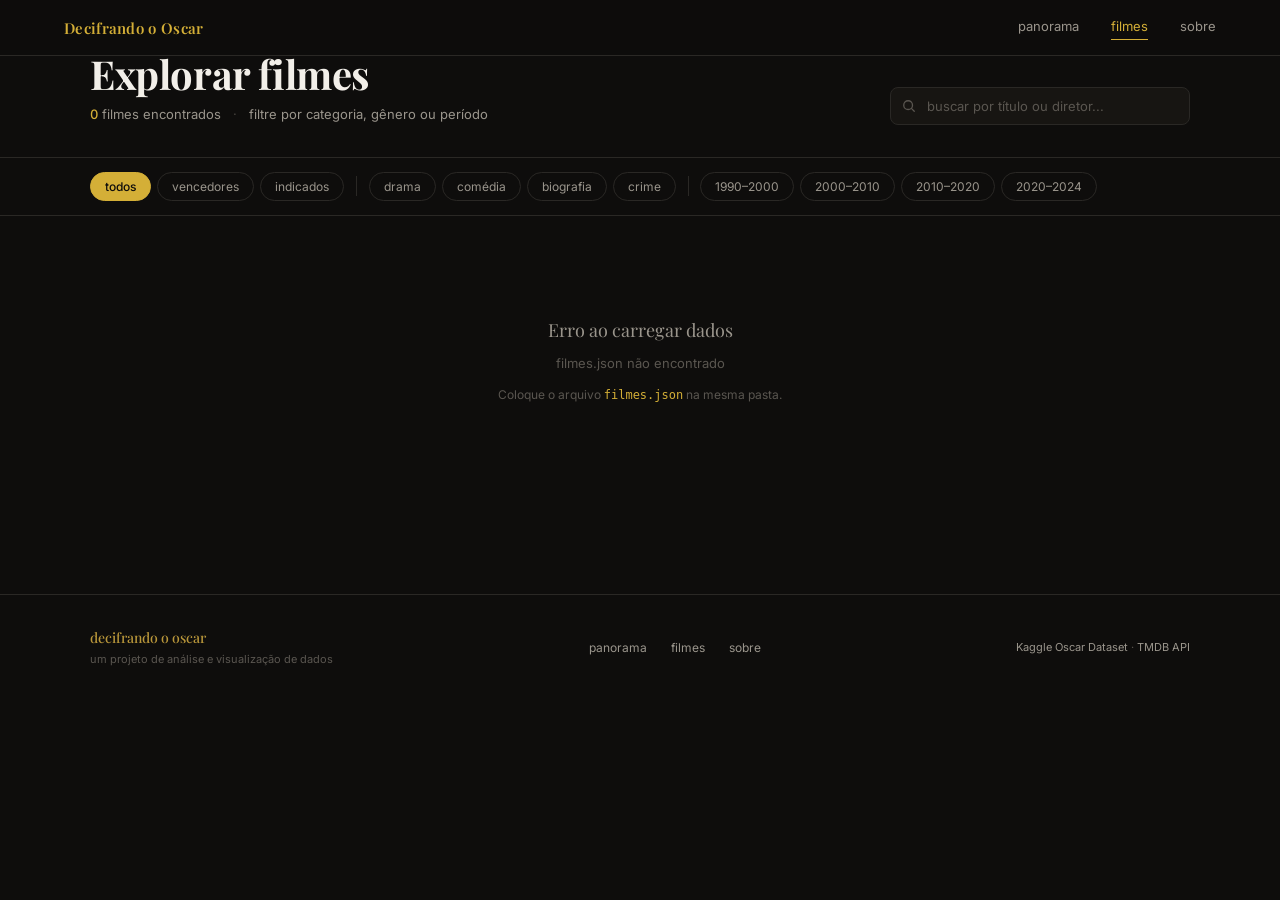
==== filmes.html @ a8ecb02d "Add pages" ====
<!DOCTYPE html>
<html lang="pt-BR">
<head>
  <meta charset="UTF-8" />
  <meta name="viewport" content="width=device-width, initial-scale=1.0" />
  <title>Filmes — Decifrando o Oscar</title>
  <meta name="description" content="Catálogo de filmes indicados e vencedores do Oscar, com pôster, orçamento e bilheteria." />
  <link rel="preconnect" href="https://fonts.googleapis.com" />
  <link rel="preconnect" href="https://fonts.gstatic.com" crossorigin />
  <link href="https://fonts.googleapis.com/css2?family=Playfair+Display:ital,wght@0,500;0,600;0,700;1,500&family=Inter:wght@400;500&display=swap" rel="stylesheet" />
  <link rel="stylesheet" href="css/main.css" />
  <link rel="stylesheet" href="css/filmes.css" />
</head>
<body>

  <header class="nav" role="banner">
    <a href="index.html" class="nav__logo" aria-label="Decifrando o Oscar — início">Decifrando o Oscar</a>
    <button class="nav__toggle" aria-label="Abrir menu" aria-expanded="false" aria-controls="nav-links">
      <span></span><span></span><span></span>
    </button>
    <nav id="nav-links" class="nav__links" role="navigation" aria-label="Menu principal">
      <a href="panorama.html">panorama</a>
      <a href="filmes.html" aria-current="page">filmes</a>
      <a href="sobre.html">sobre</a>
    </nav>
  </header>

  <main>

    <section class="page-header">
      <div class="page-header__inner">
        <div>
          <h1 class="page-header__title">Explorar filmes</h1>
          <p class="page-header__sub">
            <span id="films-count">0</span> filmes encontrados
            <span class="sep" aria-hidden="true">·</span>
            filtre por categoria, gênero ou período
          </p>
        </div>
        <div class="search-wrap">
          <svg class="search-wrap__icon" width="14" height="14" viewBox="0 0 16 16" fill="none" aria-hidden="true">
            <circle cx="7" cy="7" r="5" stroke="currentColor" stroke-width="1.5"/>
            <path d="M11 11l3 3" stroke="currentColor" stroke-width="1.5" stroke-linecap="round"/>
          </svg>
          <input id="search-input" class="search-wrap__input" type="search"
            placeholder="buscar por título ou diretor..." aria-label="Buscar filmes" autocomplete="off" />
        </div>
      </div>
    </section>

    <section class="filters-bar" aria-label="Filtros de filmes">
      <div class="filters-bar__inner">
        <div class="filter-group" role="group" aria-label="Resultado">
          <button class="filter-pill filter-pill--active" data-group="resultado" data-value="todos">todos</button>
          <button class="filter-pill" data-group="resultado" data-value="vencedores">vencedores</button>
          <button class="filter-pill" data-group="resultado" data-value="indicados">indicados</button>
        </div>
        <div class="filters-sep" aria-hidden="true"></div>
        <div class="filter-group" role="group" aria-label="Gênero">
          <button class="filter-pill" data-group="genero" data-value="Drama">drama</button>
          <button class="filter-pill" data-group="genero" data-value="Comédia">comédia</button>
          <button class="filter-pill" data-group="genero" data-value="Biografia">biografia</button>
          <button class="filter-pill" data-group="genero" data-value="Crime">crime</button>
        </div>
        <div class="filters-sep" aria-hidden="true"></div>
        <div class="filter-group" role="group" aria-label="Período">
          <button class="filter-pill" data-group="periodo" data-value="1990-2000">1990–2000</button>
          <button class="filter-pill" data-group="periodo" data-value="2000-2010">2000–2010</button>
          <button class="filter-pill" data-group="periodo" data-value="2010-2020">2010–2020</button>
          <button class="filter-pill" data-group="periodo" data-value="2020-2024">2020–2024</button>
        </div>
        <button id="clear-filters" class="clear-btn" hidden>✕ limpar</button>
      </div>
    </section>

    <section class="catalog">
      <div class="catalog__inner">
        <div id="films-grid" class="films-grid" role="list"></div>
        <div id="empty-state" class="empty-state" hidden>
          <svg width="48" height="48" viewBox="0 0 24 24" fill="none" stroke="currentColor" stroke-width="0.75">
            <circle cx="11" cy="11" r="8"/><path d="M21 21l-4.35-4.35"/><path d="M8 11h6" stroke-linecap="round"/>
          </svg>
          <p class="empty-state__title">Nenhum filme encontrado</p>
          <p class="empty-state__sub">Tente ajustar os filtros ou a busca</p>
        </div>
      </div>
    </section>

    <nav id="pagination" class="pagination" aria-label="Paginação de filmes"></nav>

  </main>

  <footer class="footer" role="contentinfo">
    <div class="footer__inner">
      <div>
        <p class="footer__brand">decifrando o oscar</p>
        <p class="footer__tagline">um projeto de análise e visualização de dados</p>
      </div>
      <nav class="footer__nav" aria-label="Links do rodapé">
        <a href="panorama.html">panorama</a>
        <a href="filmes.html">filmes</a>
        <a href="sobre.html">sobre</a>
      </nav>
      <p class="footer__credit">
        <a href="https://www.kaggle.com" target="_blank" rel="noopener">Kaggle Oscar Dataset</a>
        ·
        <a href="https://www.themoviedb.org" target="_blank" rel="noopener">TMDB API</a>
      </p>
    </div>
  </footer>

  <script src="js/tema-oscar.js"></script>
  <script src="js/filmes.js"></script>
</body>
</html>
---- css/main.css ----
/* ════════════════════════════════════════════════════════════
   main.css — Decifrando o Oscar
   Paleta: grafite · dourado · vermelho escuro · areia
   Tipografia: Playfair Display (títulos) + Inter (corpo/UI)
   ════════════════════════════════════════════════════════════ */

*, *::before, *::after { box-sizing: border-box; margin: 0; padding: 0; }

:root {
  --c-bg:         #0E0D0C;
  --c-surface:    #171512;
  --c-surface-2:  #1E1C19;
  --c-border:     #2A2825;
  --c-border-2:   #3A3530;

  --c-gold:       #D4AF37;
  --c-gold-dim:   #B8963A;
  --c-gold-bg:    #2A1E10;

  --c-text:       #F2EFE9;
  --c-text-2:     #D8D4CC;
  --c-text-muted: #9A958C;
  --c-text-faint: #5A5650;

  --f-display: 'Playfair Display', Georgia, serif;
  --f-body:    'Inter', system-ui, sans-serif;

  --nav-h:  56px;
  --max-w:  1100px;
  --pad-x:  clamp(20px, 5vw, 64px);
  --ease:   cubic-bezier(0.22, 1, 0.36, 1);
}

html { scroll-behavior: smooth; }

body {
  background: var(--c-bg);
  color:       var(--c-text-2);
  font-family: var(--f-body);
  font-size:   15px;
  line-height: 1.6;
  -webkit-font-smoothing: antialiased;
}

img { display: block; max-width: 100%; }
a   { color: inherit; text-decoration: none; }

/* ── NAVEGAÇÃO ─────────────────────────────────────────────── */
.nav {
  position: fixed;
  inset: 0 0 auto 0;
  z-index: 100;
  height: var(--nav-h);
  display: flex;
  align-items: center;
  justify-content: space-between;
  padding: 0 var(--pad-x);
  background: rgba(14,13,12,0.88);
  backdrop-filter: blur(14px);
  -webkit-backdrop-filter: blur(14px);
  border-bottom: 0.5px solid var(--c-border);
}

.nav__logo {
  font-family: var(--f-display);
  font-weight: 600;
  font-size:   15px;
  color:       var(--c-gold);
  letter-spacing: 0.02em;
  transition:  opacity 0.2s;
}
.nav__logo:hover { opacity: 0.75; }

.nav__links { display: flex; gap: 32px; }
.nav__links a {
  font-size: 13px;
  color: var(--c-text-muted);
  position: relative;
  padding-bottom: 3px;
  transition: color 0.2s;
}
.nav__links a::after {
  content: '';
  position: absolute;
  inset: auto 0 -1px 0;
  height: 1px;
  background: var(--c-gold);
  transform: scaleX(0);
  transform-origin: left;
  transition: transform 0.25s var(--ease);
}
.nav__links a:hover,
.nav__links a[aria-current="page"] { color: var(--c-gold); }
.nav__links a:hover::after,
.nav__links a[aria-current="page"]::after { transform: scaleX(1); }

.nav__toggle {
  display: none;
  flex-direction: column;
  gap: 5px;
  background: none;
  border: none;
  cursor: pointer;
  padding: 6px;
}
.nav__toggle span {
  display: block;
  width: 22px; height: 1.5px;
  background: var(--c-text-muted);
  transition: transform 0.25s, opacity 0.2s;
}

/* ── BOTÕES ────────────────────────────────────────────────── */
.btn {
  display: inline-flex;
  align-items: center;
  font-family: var(--f-body);
  font-size:   13px;
  font-weight: 500;
  border-radius: 6px;
  padding: 11px 24px;
  cursor: pointer;
  border: none;
  transition: opacity 0.2s, transform 0.15s, border-color 0.2s, color 0.2s;
}
.btn:active { transform: scale(0.97); }

.btn--primary { background: var(--c-gold); color: #0E0D0C; }
.btn--primary:hover { opacity: 0.85; }

.btn--ghost {
  background: transparent;
  color: var(--c-text-2);
  border: 0.5px solid var(--c-border-2);
}
.btn--ghost:hover { border-color: var(--c-gold); color: var(--c-gold); }

/* ── HERO ──────────────────────────────────────────────────── */
.hero {
  position: relative;
  min-height: 100vh;
  display: flex;
  flex-direction: column;
  align-items: center;
  justify-content: center;
  text-align: center;
  padding: calc(var(--nav-h) + 64px) var(--pad-x) 90px;
  overflow: hidden;
}

/* grade de pontos ao fundo */
.hero__bg {
  position: absolute;
  inset: 0;
  background-image:
    radial-gradient(circle at 50% 30%, rgba(212,175,55,0.06) 0%, transparent 55%),
    radial-gradient(var(--c-border) 1px, transparent 1px);
  background-size: 100% 100%, 36px 36px;
  pointer-events: none;
}

.hero__content {
  position: relative;
  z-index: 1;
  max-width: 660px;
}

.hero__eyebrow {
  font-size: 11px;
  letter-spacing: 0.09em;
  text-transform: uppercase;
  color: var(--c-gold-dim);
  margin-bottom: 18px;
}

.hero__title {
  font-family: var(--f-display);
  font-weight: 700;
  font-size:   clamp(44px, 9vw, 80px);
  line-height: 1.06;
  color:       var(--c-text);
  margin-bottom: 24px;
  letter-spacing: -0.01em;
}
.hero__title em {
  font-style: italic;
  font-weight: 500;
  color: var(--c-gold);
}

.hero__sub {
  font-size: clamp(14px, 1.8vw, 16px);
  color: var(--c-text-muted);
  max-width: 500px;
  margin: 0 auto 44px;
  line-height: 1.75;
}

/* bloco de estatísticas */
.hero__stats {
  display: flex;
  align-items: stretch;
  justify-content: center;
  margin-bottom: 40px;
  border: 0.5px solid var(--c-border);
  border-radius: 10px;
  overflow: hidden;
  background: var(--c-surface);
}
.hero__stat { flex: 1; padding: 16px 18px; text-align: center; }
.hero__stat-num {
  display: block;
  font-family: var(--f-display);
  font-weight: 600;
  font-size: 26px;
  color: var(--c-gold);
  line-height: 1;
  margin-bottom: 5px;
}
.hero__stat-label {
  display: block;
  font-size: 11px;
  color: var(--c-text-muted);
  letter-spacing: 0.02em;
}
.hero__stat-divider {
  width: 0.5px;
  background: var(--c-border);
  flex-shrink: 0;
}

.hero__ctas { display: flex; gap: 12px; justify-content: center; flex-wrap: wrap; }

/* seta de scroll */
.hero__scroll {
  position: absolute;
  bottom: 28px; left: 50%;
  transform: translateX(-50%);
  display: flex;
  flex-direction: column;
  align-items: center;
  gap: 6px;
  z-index: 1;
}
.hero__scroll-label {
  font-size: 10px;
  letter-spacing: 0.1em;
  color: var(--c-text-faint);
  text-transform: uppercase;
}
.hero__scroll-arrow {
  display: block;
  width: 1px; height: 28px;
  background: linear-gradient(to bottom, var(--c-border-2), transparent);
  animation: scrollPulse 2s ease-in-out infinite;
}
@keyframes scrollPulse {
  0%   { opacity: 0; transform: scaleY(0.1); transform-origin: top; }
  50%  { opacity: 1; transform: scaleY(1); }
  100% { opacity: 0; transform: scaleY(1); transform-origin: bottom; }
}

/* ── DESTAQUE / CURIOSIDADE ────────────────────────────────── */
.highlight {
  background: var(--c-gold-bg);
  border-top:    0.5px solid rgba(212,175,55,0.2);
  border-bottom: 0.5px solid rgba(212,175,55,0.2);
  padding: 32px var(--pad-x);
}
.highlight__inner {
  max-width: var(--max-w);
  margin: 0 auto;
  display: flex;
  align-items: center;
  justify-content: space-between;
  gap: 24px;
  flex-wrap: wrap;
}
.highlight__quote {
  font-family: var(--f-display);
  font-style: italic;
  font-size: clamp(15px, 2vw, 18px);
  color: var(--c-gold);
  line-height: 1.5;
  max-width: 680px;
}
.highlight__quote::before { content: '"'; margin-right: 2px; }
.highlight__quote::after  { content: '"'; margin-left:  2px; }

.highlight__cta {
  font-size: 13px;
  font-weight: 500;
  color: var(--c-gold);
  white-space: nowrap;
  border-bottom: 1px solid rgba(212,175,55,0.4);
  padding-bottom: 1px;
  transition: border-color 0.2s;
  flex-shrink: 0;
}
.highlight__cta:hover { border-color: var(--c-gold); }

/* ── TEASERS ───────────────────────────────────────────────── */
.teaser {
  padding: 88px var(--pad-x);
  border-top: 0.5px solid var(--c-border);
}
.teaser--alt { background: var(--c-surface); }

.teaser__inner {
  max-width: var(--max-w);
  margin: 0 auto;
  display: grid;
  grid-template-columns: 1fr 1fr;
  gap: 64px;
  align-items: center;
}
.teaser__inner--rev { direction: rtl; }
.teaser__inner--rev > * { direction: ltr; }

.teaser__eyebrow {
  font-size: 11px;
  letter-spacing: 0.09em;
  text-transform: uppercase;
  color: var(--c-gold-dim);
  margin-bottom: 10px;
}
.teaser__title {
  font-family: var(--f-display);
  font-weight: 600;
  font-size: clamp(24px, 3vw, 32px);
  color: var(--c-text);
  line-height: 1.2;
  margin-bottom: 14px;
}
.teaser__body {
  font-size: 14px;
  color: var(--c-text-muted);
  line-height: 1.8;
  margin-bottom: 18px;
}

.teaser__topics {
  list-style: none;
  display: flex;
  flex-direction: column;
  gap: 7px;
  margin-bottom: 24px;
}
.teaser__topics li {
  font-size: 13px;
  color: var(--c-text-muted);
  display: flex;
  align-items: center;
  gap: 8px;
}
.teaser__topics li::before {
  content: '';
  display: inline-block;
  width: 4px; height: 4px;
  border-radius: 50%;
  background: var(--c-gold-dim);
  flex-shrink: 0;
}

.teaser__link {
  display: inline-flex;
  align-items: center;
  gap: 6px;
  font-size: 13px;
  font-weight: 500;
  color: var(--c-gold);
  transition: gap 0.2s;
}
.teaser__link:hover { gap: 10px; }

/* gráfico de barras */
.teaser__chart {
  background: var(--c-surface);
  border: 0.5px solid var(--c-border);
  border-radius: 12px;
  padding: 24px;
}
.teaser--alt .teaser__chart { background: var(--c-bg); }

.teaser__chart-label {
  font-size: 11px;
  color: var(--c-text-muted);
  letter-spacing: 0.04em;
  margin-bottom: 20px;
}
.teaser__chart-note {
  font-size: 10px;
  color: var(--c-text-faint);
  margin-top: 14px;
  font-style: italic;
}

.bar-list { display: flex; flex-direction: column; gap: 12px; }
.bar-item {
  display: grid;
  grid-template-columns: 116px 1fr 28px;
  align-items: center;
  gap: 10px;
}
.bar-item__name {
  font-size: 12px;
  color: var(--c-text-muted);
  text-align: right;
  white-space: nowrap;
  overflow: hidden;
  text-overflow: ellipsis;
}
.bar-item__track {
  height: 16px;
  background: var(--c-surface-2);
  border-radius: 3px;
  overflow: hidden;
}
.bar-item__fill {
  height: 100%;
  width: var(--pct);
  background: var(--c-gold);
  border-radius: 3px;
  opacity: 0;
  transform: scaleX(0);
  transform-origin: left;
  transition: transform 0.9s var(--ease), opacity 0.3s;
}
.bar-item__fill--hi  { background: var(--c-gold-dim); }
.bar-item__fill--dim { background: var(--c-border-2); }
.bar-item.visible .bar-item__fill     { opacity: 0.9; transform: scaleX(1); }
.bar-item.visible .bar-item__fill--hi { opacity: 0.75; }
.bar-item.visible .bar-item__fill--dim { opacity: 0.45; }
.bar-item__val {
  font-size: 12px;
  color: var(--c-gold);
  font-variant-numeric: tabular-nums;
}

/* grade de pôsteres */
.poster-grid {
  display: grid;
  grid-template-columns: 1fr 1fr;
  grid-template-rows: auto auto;
  gap: 10px;
}
.poster-grid__item {
  position: relative;
  border-radius: 8px;
  overflow: hidden;
  background: var(--c-surface-2);
  aspect-ratio: 2/3;
  cursor: pointer;
  transition: transform 0.3s var(--ease), border-color 0.2s;
  border: 0.5px solid var(--c-border);
}
.poster-grid__item:hover { transform: scale(1.02); border-color: var(--c-gold); }

.pg--large {
  grid-row: 1 / 3;
  aspect-ratio: 2/3;
}

.poster-grid__item img {
  width: 100%; height: 100%;
  object-fit: cover;
  transition: filter 0.3s;
}
.poster-grid__item:hover img { filter: brightness(0.75); }

.poster-grid__overlay {
  position: absolute;
  inset: auto 0 0 0;
  padding: 24px 12px 12px;
  background: linear-gradient(transparent, rgba(14,13,12,0.92));
  display: flex;
  flex-direction: column;
  gap: 4px;
  opacity: 0;
  transition: opacity 0.25s;
}
.poster-grid__item:hover .poster-grid__overlay { opacity: 1; }

.poster-grid__title {
  font-family: var(--f-display);
  font-weight: 500;
  font-size: 13px;
  color: var(--c-text);
  line-height: 1.3;
}

/* badges */
.badge {
  display: inline-block;
  font-size: 10px;
  font-weight: 500;
  border-radius: 4px;
  padding: 2px 8px;
}
.badge--win { background: var(--c-gold); color: #0E0D0C; }
.badge--nom {
  background: var(--c-gold-bg);
  color: var(--c-gold);
  border: 0.5px solid rgba(212,175,55,0.35);
}

/* ── FOOTER ────────────────────────────────────────────────── */
.footer {
  border-top: 0.5px solid var(--c-border);
  padding: 32px var(--pad-x);
}
.footer__inner {
  max-width: var(--max-w);
  margin: 0 auto;
  display: flex;
  align-items: center;
  justify-content: space-between;
  flex-wrap: wrap;
  gap: 16px;
}
.footer__brand {
  font-family: var(--f-display);
  font-weight: 500;
  font-size: 14px;
  color: var(--c-gold-dim);
}
.footer__tagline {
  font-size: 11px;
  color: var(--c-text-faint);
  margin-top: 2px;
}
.footer__nav {
  display: flex;
  gap: 24px;
}
.footer__nav a {
  font-size: 12px;
  color: var(--c-text-muted);
  transition: color 0.2s;
}
.footer__nav a:hover { color: var(--c-gold); }

.footer__credit {
  font-size: 11px;
  color: var(--c-text-faint);
}
.footer__credit a {
  color: var(--c-text-muted);
  transition: color 0.2s;
}
.footer__credit a:hover { color: var(--c-gold); }

/* ── RESPONSIVIDADE ────────────────────────────────────────── */
@media (max-width: 768px) {
  .nav__links {
    display: none;
    flex-direction: column;
    gap: 22px;
  }
  .nav__links.open {
    display: flex;
    position: fixed;
    inset: var(--nav-h) 0 0 0;
    background: var(--c-bg);
    padding: 40px var(--pad-x);
    border-top: 0.5px solid var(--c-border);
    z-index: 99;
  }
  .nav__links.open a { font-size: 20px; }
  .nav__toggle { display: flex; }

  .hero__stats {
    flex-direction: column;
    border-radius: 10px;
  }
  .hero__stat-divider {
    width: auto;
    height: 0.5px;
    background: var(--c-border);
  }

  .highlight__inner { flex-direction: column; gap: 14px; }

  .teaser__inner,
  .teaser__inner--rev {
    grid-template-columns: 1fr;
    direction: ltr;
    gap: 40px;
  }
  .teaser__inner--rev > * { direction: ltr; }

  .bar-item { grid-template-columns: 86px 1fr 24px; }

  .poster-grid { grid-template-columns: 1fr 1fr; }
  .pg--large { grid-row: auto; }

  .footer__inner { flex-direction: column; text-align: center; }
  .footer__nav   { justify-content: center; }
}

/* ── ACESSIBILIDADE ────────────────────────────────────────── */
@media (prefers-reduced-motion: reduce) {
  *, *::before, *::after {
    animation-duration:  0.01ms !important;
    transition-duration: 0.01ms !important;
  }
}
:focus-visible {
  outline: 2px solid var(--c-gold);
  outline-offset: 3px;
  border-radius: 3px;
}
---- css/filmes.css ----
/* ════════════════════════════════════════════════════════════
   filmes.css — Decifrando o Oscar · Página de Filmes
   Complementa main.css — requer as variáveis CSS de lá
   ════════════════════════════════════════════════════════════ */

/* ── CABEÇALHO DA PÁGINA ──────────────────────────────────── */
.page-header {
  padding: 52px var(--pad-x) 32px;
  border-bottom: 0.5px solid var(--c-border);
  background: var(--c-bg);
}

.page-header__inner {
  max-width: var(--max-w);
  margin: 0 auto;
  display: flex;
  align-items: flex-end;
  justify-content: space-between;
  gap: 24px;
  flex-wrap: wrap;
}

.page-header__title {
  font-family: var(--f-display);
  font-weight: 700;
  font-size: clamp(28px, 5vw, 40px);
  color: var(--c-text);
  line-height: 1.1;
  margin-bottom: 8px;
  letter-spacing: -0.01em;
}

.page-header__sub {
  font-size: 13px;
  color: var(--c-text-muted);
}

.page-header__sub #films-count {
  color: var(--c-gold);
  font-variant-numeric: tabular-nums;
  font-weight: 500;
}

.sep {
  margin: 0 8px;
  opacity: 0.4;
}

/* ── BUSCA ────────────────────────────────────────────────── */
.search-wrap {
  position: relative;
  min-width: 240px;
  flex: 0 1 300px;
}

.search-wrap__icon {
  position: absolute;
  left: 12px;
  top: 50%;
  transform: translateY(-50%);
  color: var(--c-text-faint);
  pointer-events: none;
}

.search-wrap__input {
  width: 100%;
  background: var(--c-surface);
  border: 0.5px solid var(--c-border);
  border-radius: 8px;
  padding: 10px 14px 10px 36px;
  font-size: 13px;
  font-family: var(--f-body);
  color: var(--c-text);
  outline: none;
  transition: border-color 0.2s;
  -webkit-appearance: none;
}

.search-wrap__input::placeholder {
  color: var(--c-text-faint);
}

.search-wrap__input:focus {
  border-color: var(--c-gold);
}

/* remove botão nativo do campo search */
.search-wrap__input::-webkit-search-cancel-button { display: none; }

/* ── FILTROS ──────────────────────────────────────────────── */
.filters-bar {
  padding: 0 var(--pad-x);
  background: var(--c-bg);
  border-bottom: 0.5px solid var(--c-border);
  position: sticky;
  top: var(--nav-h);
  z-index: 50;
}

.filters-bar__inner {
  max-width: var(--max-w);
  margin: 0 auto;
  display: flex;
  align-items: center;
  gap: 6px;
  padding: 14px 0;
  overflow-x: auto;
  scrollbar-width: none;
}

.filters-bar__inner::-webkit-scrollbar { display: none; }

.filter-group {
  display: flex;
  gap: 6px;
  flex-shrink: 0;
}

.filters-sep {
  width: 0.5px;
  height: 20px;
  background: var(--c-border);
  flex-shrink: 0;
  margin: 0 6px;
}

.filter-pill {
  flex-shrink: 0;
  padding: 6px 14px;
  font-size: 12px;
  font-family: var(--f-body);
  font-weight: 400;
  border-radius: 20px;
  border: 0.5px solid var(--c-border);
  background: none;
  color: var(--c-text-muted);
  cursor: pointer;
  transition: background 0.15s, border-color 0.15s, color 0.15s;
  white-space: nowrap;
}

.filter-pill:hover {
  border-color: var(--c-border-2);
  color: var(--c-gold);
}

.filter-pill--active {
  background: var(--c-gold);
  border-color: var(--c-gold);
  color: #0E0D0C;
  font-weight: 500;
}

.clear-btn {
  margin-left: 8px;
  background: none;
  border: none;
  cursor: pointer;
  color: var(--c-text-muted);
  font-size: 12px;
  font-family: var(--f-body);
  white-space: nowrap;
  padding: 4px 8px;
  flex-shrink: 0;
  transition: color 0.2s;
}

.clear-btn:hover { color: var(--c-gold); }

/* ── CATÁLOGO / GRID ──────────────────────────────────────── */
.catalog {
  padding: 40px var(--pad-x) 64px;
}

.catalog__inner {
  max-width: var(--max-w);
  margin: 0 auto;
}

.films-grid {
  display: grid;
  grid-template-columns: repeat(4, 1fr);
  gap: 16px;
}

/* ── CARD DE FILME ────────────────────────────────────────── */
.film-card {
  background: var(--c-surface);
  border: 0.5px solid var(--c-border);
  border-radius: 10px;
  overflow: hidden;
  cursor: pointer;
  transition: transform 0.3s var(--ease), border-color 0.2s;
  display: flex;
  flex-direction: column;
}

.film-card:hover {
  transform: translateY(-4px);
  border-color: var(--c-gold);
}

/* Poster */
.film-card__poster {
  position: relative;
  aspect-ratio: 2 / 2.6;
  background: var(--c-surface-2);
  overflow: hidden;
}

.film-card__poster img {
  width: 100%;
  height: 100%;
  object-fit: cover;
  transition: filter 0.3s;
}

.film-card:hover .film-card__poster img {
  filter: brightness(0.7);
}

.film-card__poster-placeholder {
  width: 100%;
  height: 100%;
  display: flex;
  align-items: center;
  justify-content: center;
  color: var(--c-text-faint);
}

.film-card__hover-overlay {
  position: absolute;
  inset: auto 0 0 0;
  padding: 32px 12px 12px;
  background: linear-gradient(transparent, rgba(14,13,12,0.95));
  opacity: 0;
  transition: opacity 0.25s;
}

.film-card:hover .film-card__hover-overlay { opacity: 1; }

.film-card__hover-title {
  font-family: var(--f-display);
  font-weight: 500;
  font-size: 13px;
  color: var(--c-text);
  line-height: 1.3;
}

/* Body */
.film-card__body {
  padding: 14px 14px 16px;
  display: flex;
  flex-direction: column;
  gap: 10px;
  flex: 1;
}

.film-card__top {
  display: flex;
  align-items: flex-start;
  justify-content: space-between;
  gap: 8px;
}

.film-card__title {
  font-family: var(--f-display);
  font-weight: 600;
  font-size: 15px;
  color: var(--c-text);
  line-height: 1.25;
  flex: 1;
}

.film-card__meta {
  font-size: 12px;
  color: var(--c-text-muted);
  margin-top: -4px;
}

.film-card__genres {
  display: flex;
  gap: 6px;
  flex-wrap: wrap;
}

.genre-tag {
  font-size: 11px;
  color: var(--c-text-muted);
  background: var(--c-surface-2);
  border: 0.5px solid var(--c-border);
  border-radius: 4px;
  padding: 2px 8px;
}

.film-card__stats {
  display: flex;
  align-items: center;
  justify-content: space-between;
  padding-top: 10px;
  border-top: 0.5px solid var(--c-border);
  margin-top: auto;
}

.film-card__noms {
  font-size: 12px;
  color: var(--c-text-muted);
}

.film-card__wins {
  color: var(--c-gold);
}

.film-card__wins--zero {
  color: var(--c-text-muted);
}

.film-card__box {
  font-size: 13px;
  font-weight: 500;
  color: var(--c-gold);
  font-variant-numeric: tabular-nums;
}

/* ── BADGES ───────────────────────────────────────────────── */
.badge--win {
  display: inline-block;
  font-size: 10px;
  font-weight: 500;
  border-radius: 4px;
  padding: 2px 8px;
  background: var(--c-gold);
  color: #0E0D0C;
  white-space: nowrap;
  flex-shrink: 0;
}

.badge--nom {
  display: inline-block;
  font-size: 10px;
  font-weight: 500;
  border-radius: 4px;
  padding: 2px 8px;
  background: var(--c-gold-bg);
  color: var(--c-gold);
  border: 0.5px solid rgba(212,175,55,0.35);
  white-space: nowrap;
  flex-shrink: 0;
}

/* ── ESTADO VAZIO ─────────────────────────────────────────── */
.empty-state {
  text-align: center;
  padding: 80px 0;
  color: var(--c-text-faint);
  display: flex;
  flex-direction: column;
  align-items: center;
  gap: 12px;
}

.empty-state svg { color: var(--c-text-faint); }

.empty-state__title {
  font-family: var(--f-display);
  font-size: 18px;
  color: var(--c-text-muted);
}

.empty-state__sub {
  font-size: 13px;
  color: var(--c-text-faint);
}

/* ── PAGINAÇÃO ────────────────────────────────────────────── */
.pagination {
  padding: 0 var(--pad-x) 64px;
}

.pagination__inner {
  max-width: var(--max-w);
  margin: 0 auto;
  display: flex;
  align-items: center;
  justify-content: center;
  gap: 4px;
}

.page-btn {
  width: 36px;
  height: 36px;
  display: flex;
  align-items: center;
  justify-content: center;
  background: none;
  border: 0.5px solid var(--c-border);
  border-radius: 6px;
  color: var(--c-text-muted);
  font-size: 13px;
  font-family: var(--f-body);
  cursor: pointer;
  transition: background 0.15s, border-color 0.15s, color 0.15s;
  flex-shrink: 0;
}

.page-btn:hover:not(:disabled):not(.page-btn--active) {
  border-color: var(--c-border-2);
  color: var(--c-gold);
}

.page-btn--active {
  background: var(--c-gold);
  border-color: var(--c-gold);
  color: #0E0D0C;
  font-weight: 600;
  cursor: default;
}

.page-btn:disabled {
  color: var(--c-text-faint);
  cursor: not-allowed;
  border-color: var(--c-border);
  opacity: 0.5;
}

.page-ellipsis {
  width: 36px;
  text-align: center;
  color: var(--c-text-faint);
  font-size: 13px;
  user-select: none;
}

/* ── RESPONSIVIDADE ───────────────────────────────────────── */
@media (max-width: 1100px) {
  .films-grid { grid-template-columns: repeat(3, 1fr); }
}

@media (max-width: 760px) {
  .films-grid { grid-template-columns: repeat(2, 1fr); }
}

@media (max-width: 640px) {
  .page-header__inner {
    flex-direction: column;
    align-items: flex-start;
  }

  .search-wrap {
    width: 100%;
    flex: none;
    min-width: 0;
  }

  .films-grid { grid-template-columns: 1fr; }

  .film-card {
    flex-direction: row;
    max-height: 160px;
  }

  .film-card__poster {
    width: 100px;
    min-width: 100px;
    aspect-ratio: auto;
    height: 160px;
  }

  .film-card__hover-overlay { display: none; }

  .film-card__body { padding: 12px; }

  .film-card__title { font-size: 14px; }
}
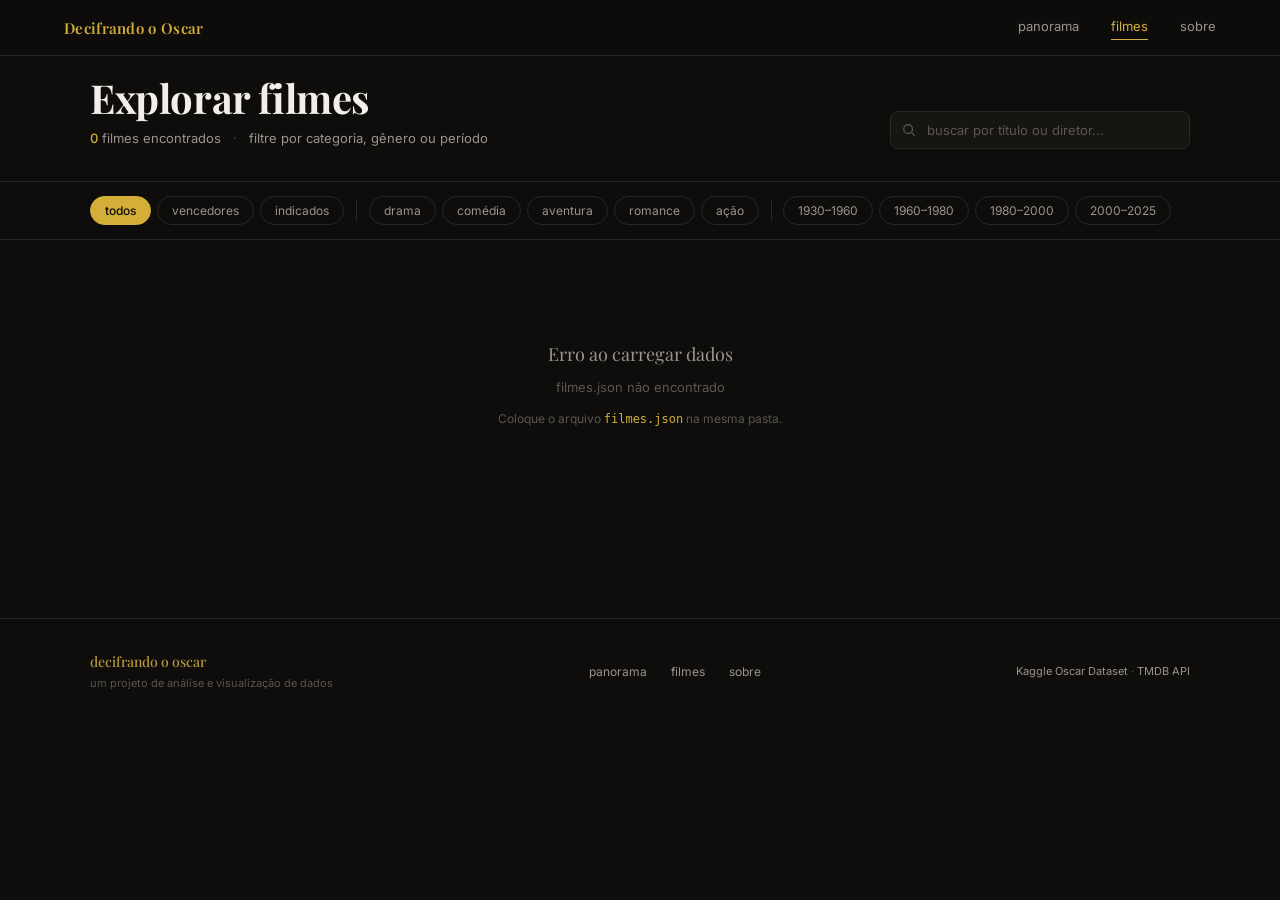
==== commit 7223c344: "Refactor HTML links and update CSS for improved layout; enhance film collection display in JS" ====
--- a/filmes.html
+++ b/filmes.html
@@ -59,15 +59,16 @@
         <div class="filter-group" role="group" aria-label="Gênero">
           <button class="filter-pill" data-group="genero" data-value="Drama">drama</button>
           <button class="filter-pill" data-group="genero" data-value="Comédia">comédia</button>
-          <button class="filter-pill" data-group="genero" data-value="Biografia">biografia</button>
-          <button class="filter-pill" data-group="genero" data-value="Crime">crime</button>
+          <button class="filter-pill" data-group="genero" data-value="Aventura">aventura</button>
+          <button class="filter-pill" data-group="genero" data-value="Romance">romance</button>
+            <button class="filter-pill" data-group="genero" data-value="Ação">ação</button>
         </div>
         <div class="filters-sep" aria-hidden="true"></div>
         <div class="filter-group" role="group" aria-label="Período">
-          <button class="filter-pill" data-group="periodo" data-value="1990-2000">1990–2000</button>
-          <button class="filter-pill" data-group="periodo" data-value="2000-2010">2000–2010</button>
-          <button class="filter-pill" data-group="periodo" data-value="2010-2020">2010–2020</button>
-          <button class="filter-pill" data-group="periodo" data-value="2020-2024">2020–2024</button>
+          <button class="filter-pill" data-group="periodo" data-value="1930-1960">1930–1960</button>
+          <button class="filter-pill" data-group="periodo" data-value="1960-1980">1960–1980</button>
+          <button class="filter-pill" data-group="periodo" data-value="1980-2000">1980–2000</button>
+          <button class="filter-pill" data-group="periodo" data-value="2000-2024">2000–2025</button>
         </div>
         <button id="clear-filters" class="clear-btn" hidden>✕ limpar</button>
       </div>
--- a/css/main.css
+++ b/css/main.css
@@ -1,9 +1,3 @@
-/* ════════════════════════════════════════════════════════════
-   main.css — Decifrando o Oscar
-   Paleta: grafite · dourado · vermelho escuro · areia
-   Tipografia: Playfair Display (títulos) + Inter (corpo/UI)
-   ════════════════════════════════════════════════════════════ */
-
 *, *::before, *::after { box-sizing: border-box; margin: 0; padding: 0; }
 
 :root {
--- a/css/filmes.css
+++ b/css/filmes.css
@@ -1,13 +1,11 @@
-/* ════════════════════════════════════════════════════════════
-   filmes.css — Decifrando o Oscar · Página de Filmes
-   Complementa main.css — requer as variáveis CSS de lá
-   ════════════════════════════════════════════════════════════ */
+
 
 /* ── CABEÇALHO DA PÁGINA ──────────────────────────────────── */
 .page-header {
   padding: 52px var(--pad-x) 32px;
   border-bottom: 0.5px solid var(--c-border);
   background: var(--c-bg);
+  margin-top: 24px;
 }
 
 .page-header__inner {
@@ -84,7 +82,6 @@
   border-color: var(--c-gold);
 }
 
-/* remove botão nativo do campo search */
 .search-wrap__input::-webkit-search-cancel-button { display: none; }
 
 /* ── FILTROS ──────────────────────────────────────────────── */
